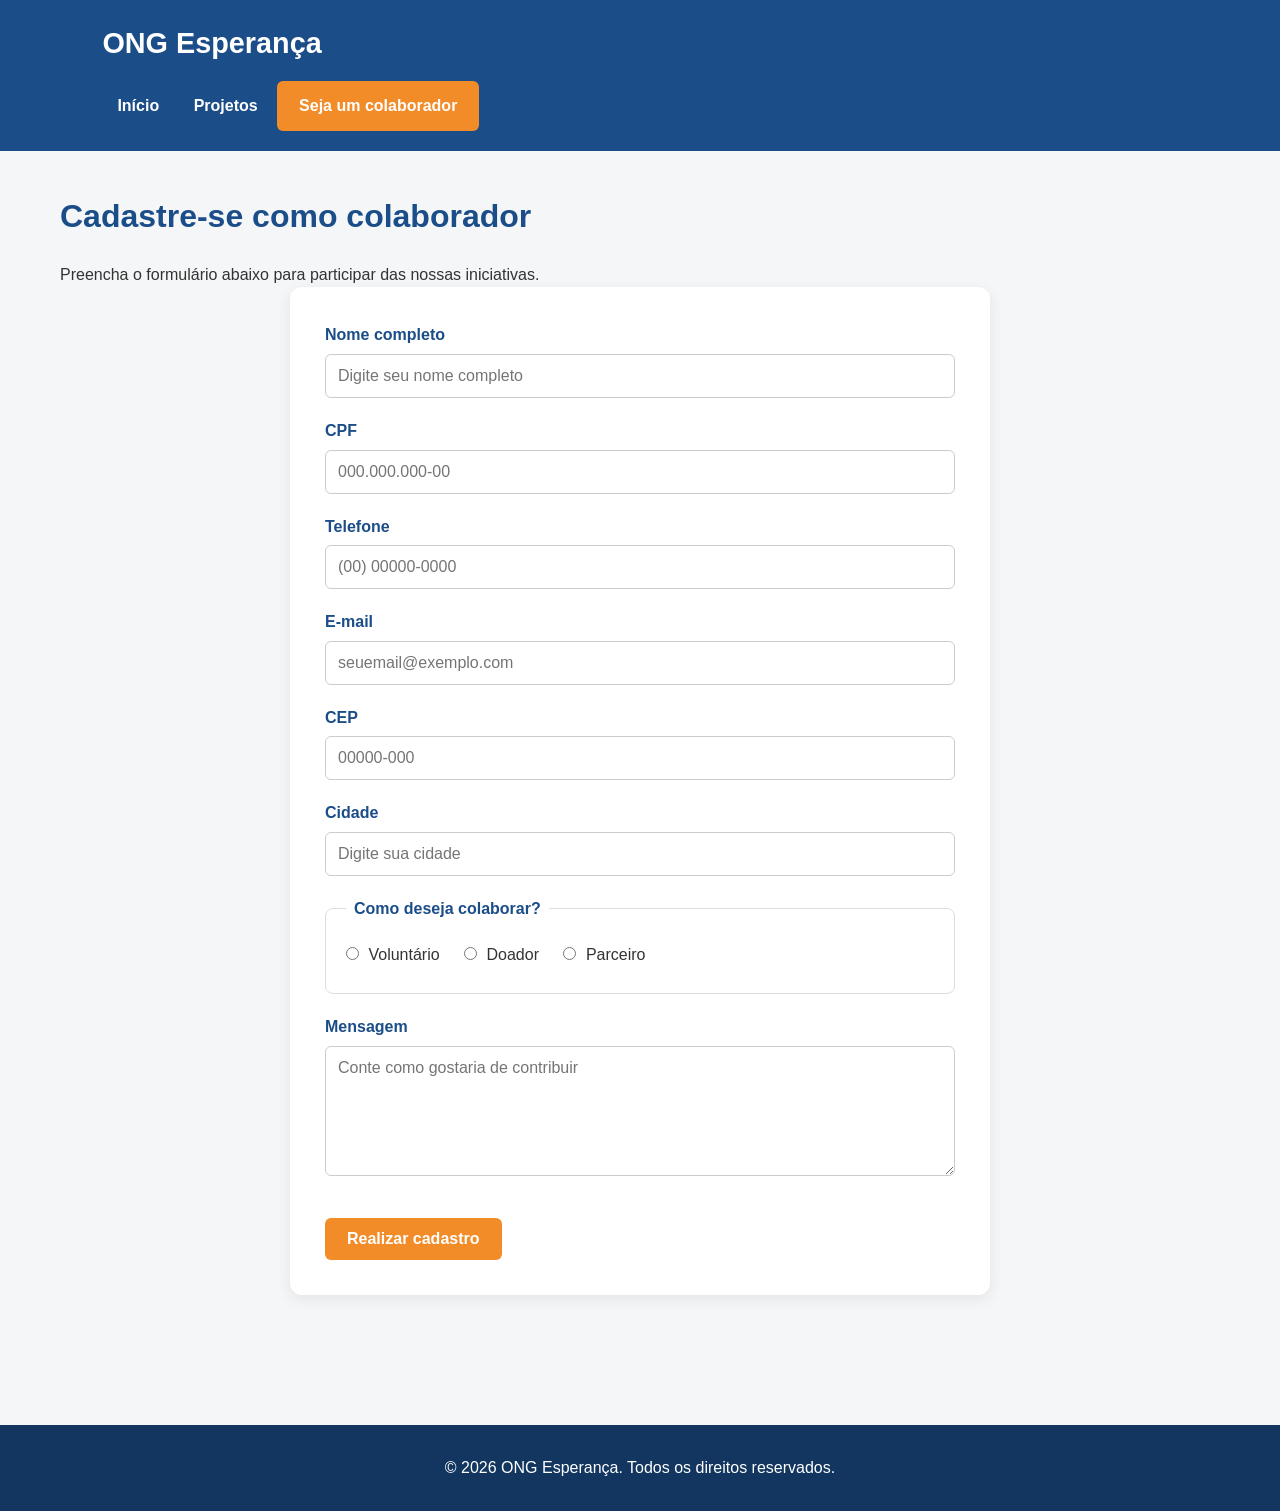
==== cadastro.html @ 1f538b8e "criacao do projeto" ====
<!DOCTYPE html>
<html lang="pt-BR">
<head>
    <meta charset="UTF-8">
    <meta name="viewport" content="width=device-width, initial-scale=1.0">
    <meta
        name="description"
        content="Cadastre-se para participar das iniciativas da ONG Esperança."
    >
    <title>ONG Esperança | Cadastro</title>
    <link rel="stylesheet" href="css/style.css">
</head>
<body>
<header>
    <div class="container">
        <h1>ONG Esperança</h1>
        <nav aria-label="Navegação principal">
            <a href="index.html">Início</a>
            <a href="projetos.html">Projetos</a>
            <a href="cadastro.html">Seja um colaborador</a>
        </nav>
    </div>
</header>
<main>
    <section>
        <div class="container">
            <h2>Cadastre-se como colaborador</h2>
            <p>
                Preencha o formulário abaixo para participar
                das nossas iniciativas.
            </p>
            <form action="#" method="post">
                <div class="campo">
                    <label for="nome">
                        Nome completo
                    </label>
                    <input
                        type="text"
                        id="nome"
                        name="nome"
                        required
                        minlength="3"
                        autocomplete="name"
                        placeholder="Digite seu nome completo"
                    >
                </div>
                <div class="campo">
                    <label for="cpf">
                        CPF
                    </label>
                    <input
                        type="text"
                        id="cpf"
                        name="cpf"
                        required
                        pattern="[0-9]{3}\.[0-9]{3}\.[0-9]{3}-[0-9]{2}"
                        placeholder="000.000.000-00"
                    >
                </div>
                <div class="campo">
                    <label for="telefone">
                        Telefone
                    </label>
                    <input
                        type="tel"
                        id="telefone"
                        name="telefone"
                        required
                        pattern="\([0-9]{2}\) [0-9]{5}-[0-9]{4}"
                        placeholder="(00) 00000-0000"
                    >
                </div>
                <div class="campo">
                    <label for="email">
                        E-mail
                    </label>
                    <input
                        type="email"
                        id="email"
                        name="email"
                        required
                        autocomplete="email"
                        placeholder="seuemail@exemplo.com"
                    >
                </div>
                <div class="campo">
                    <label for="cep">
                        CEP
                    </label>
                    <input
                        type="text"
                        id="cep"
                        name="cep"
                        required
                        pattern="[0-9]{5}-[0-9]{3}"
                        placeholder="00000-000"
                    >
                </div>
                <div class="campo">

                    <label for="cidade">
                        Cidade
                    </label>
                    <input
                        type="text"
                        id="cidade"
                        name="cidade"
                        required
                        autocomplete="address-level2"
                        placeholder="Digite sua cidade"
                    >
                </div>
                <fieldset>
                    <legend>
                        Como deseja colaborar?
                    </legend>
                    <label>
                        <input
                            type="radio"
                            name="tipo_colaborador"
                            value="voluntario"
                            required
                        >
                        Voluntário
                    </label>
                    <label>
                        <input
                            type="radio"
                            name="tipo_colaborador"
                            value="doador"
                        >
                        Doador
                    </label>
                    <label>
                        <input
                            type="radio"
                            name="tipo_colaborador"
                            value="parceiro"
                        >
                        Parceiro
                    </label>
                </fieldset>
                <div class="campo">
                    <label for="mensagem">
                        Mensagem
                    </label>
                    <textarea
                        id="mensagem"
                        name="mensagem"
                        rows="5"
                        placeholder="Conte como gostaria de contribuir"
                    ></textarea>
                </div>
                <button type="submit">
                    Realizar cadastro
                </button>
            </form>
        </div>
    </section>
</main>
<footer>
    <div class="container">
        <p>
            &copy; 2026 ONG Esperança. Todos os direitos reservados.
        </p>
    </div>
</footer>
</body>
</html>
---- css/style.css ----
/* ==============================
   CONFIGURAÇÕES GERAIS
================================= */

* {
    margin: 0;
    padding: 0;
    box-sizing: border-box;
}

:root {
    --azul: #1B4D89;
    --azul-escuro: #12365F;
    --laranja: #F28C28;
    --verde: #3A9D5D;
    --branco: #FFFFFF;
    --cinza-claro: #F4F6F8;
    --cinza: #666666;
    --texto: #333333;
}

html {
    scroll-behavior: smooth;
}

body {
    font-family: Arial, Helvetica, sans-serif;
    background-color: var(--cinza-claro);
    color: var(--texto);
    line-height: 1.6;
}


/* ==============================
   HEADER
================================= */

header {
    background-color: var(--azul);
    color: var(--branco);
    padding: 20px 8%;
    display: flex;
    justify-content: space-between;
    align-items: center;
    gap: 30px;
}

header h1 {
    font-size: 1.8rem;
    white-space: nowrap;
}


/* ==============================
   NAVEGAÇÃO
================================= */

nav ul {
    list-style: none;
    display: flex;
    gap: 10px;
}

nav a {
    color: var(--branco);
    text-decoration: none;
    font-weight: bold;
    padding: 10px 15px;
    border-radius: 6px;
    transition: 0.3s;
}

nav a:hover {
    background-color: var(--laranja);
    color: var(--branco);
}


/* ==============================
   MAIN
================================= */

main {
    max-width: 1200px;
    margin: 0 auto;
    padding: 40px 20px;
}

section {
    margin-bottom: 50px;
}

section h2 {
    color: var(--azul);
    margin-bottom: 20px;
    font-size: 2rem;
}

section h3 {
    color: var(--verde);
    margin-bottom: 10px;
}


/* ==============================
   DESTAQUE / HERO
================================= */

.hero {
    background: linear-gradient(
        135deg,
        var(--azul),
        var(--verde)
    );

    color: var(--branco);
    padding: 60px 40px;
    border-radius: 12px;
    text-align: center;
    margin-bottom: 40px;
}

.hero h2 {
    color: var(--branco);
    font-size: 2.5rem;
    margin-bottom: 15px;
}

.hero p {
    max-width: 750px;
    margin: 0 auto;
    font-size: 1.1rem;
}


/* ==============================
   IMAGENS
================================= */

img {
    max-width: 100%;
    height: auto;
    display: block;
}

.hero img {
    width: 100%;
    max-height: 400px;
    object-fit: cover;
    border-radius: 10px;
    margin-bottom: 25px;
}


/* ==============================
   CARDS DE PROJETOS
================================= */

article {
    background-color: var(--branco);
    border-radius: 10px;
    padding: 25px;
    margin-bottom: 25px;

    border-left: 5px solid var(--verde);

    box-shadow: 0 3px 10px rgba(0, 0, 0, 0.08);

    transition: transform 0.3s, box-shadow 0.3s;
}

article:hover {
    transform: translateY(-5px);

    box-shadow: 0 8px 20px rgba(0, 0, 0, 0.12);
}

article h3 {
    font-size: 1.4rem;
}


/* ==============================
   BOTÕES
================================= */

a[href*="cadastro"],
button {
    display: inline-block;

    background-color: var(--laranja);
    color: var(--branco);

    border: none;
    border-radius: 6px;

    padding: 12px 22px;

    font-size: 1rem;
    font-weight: bold;

    text-decoration: none;

    cursor: pointer;

    transition: 0.3s;

    margin-top: 15px;
}

a[href*="cadastro"]:hover,
button:hover {
    background-color: var(--verde);
    transform: translateY(-2px);
}


/* ==============================
   FORMULÁRIO
================================= */

form {
    background-color: var(--branco);

    max-width: 700px;
    margin: 0 auto;

    padding: 35px;

    border-radius: 12px;

    box-shadow: 0 4px 15px rgba(0, 0, 0, 0.08);
}

form div {
    margin-bottom: 20px;
}

label {
    display: block;

    font-weight: bold;

    margin-bottom: 6px;

    color: var(--azul);
}

input,
textarea {
    width: 100%;

    padding: 12px;

    border: 1px solid #cccccc;

    border-radius: 6px;

    font-family: inherit;
    font-size: 1rem;

    transition: 0.3s;
}

input:focus,
textarea:focus {
    outline: none;

    border-color: var(--azul);

    box-shadow: 0 0 0 3px rgba(27, 77, 137, 0.15);
}

textarea {
    min-height: 130px;
    resize: vertical;
}


/* ==============================
   RADIO BUTTONS
================================= */

fieldset {
    border: 1px solid #dddddd;
    border-radius: 8px;

    padding: 20px;

    margin-bottom: 20px;
}

legend {
    color: var(--azul);
    font-weight: bold;
    padding: 0 8px;
}

fieldset label {
    display: inline-block;
    margin-right: 20px;
    color: var(--texto);
    font-weight: normal;
}

fieldset input {
    width: auto;
    margin-right: 5px;
}


/* ==============================
   ENDEREÇO / CONTATO
================================= */

address {
    background-color: var(--branco);

    padding: 25px;

    border-radius: 10px;

    border-left: 5px solid var(--laranja);

    font-style: normal;
}

address a {
    color: var(--azul);
    font-weight: bold;
}


/* ==============================
   FOOTER
================================= */

footer {
    background-color: var(--azul-escuro);

    color: var(--branco);

    text-align: center;

    padding: 30px 20px;

    margin-top: 40px;
}

footer a {
    color: var(--laranja);
    text-decoration: none;
}

footer a:hover {
    text-decoration: underline;
}


/* ==============================
   RESPONSIVIDADE
================================= */

@media (max-width: 768px) {

    header {
        flex-direction: column;
        text-align: center;
        padding: 20px;
    }

    header h1 {
        font-size: 1.5rem;
    }

    nav ul {
        flex-direction: column;
        width: 100%;
    }

    nav a {
        display: block;
    }

    main {
        padding: 25px 15px;
    }

    .hero {
        padding: 40px 20px;
    }

    .hero h2 {
        font-size: 2rem;
    }

    form {
        padding: 25px 20px;
    }

    fieldset label {
        display: block;
        margin-bottom: 10px;
    }
}
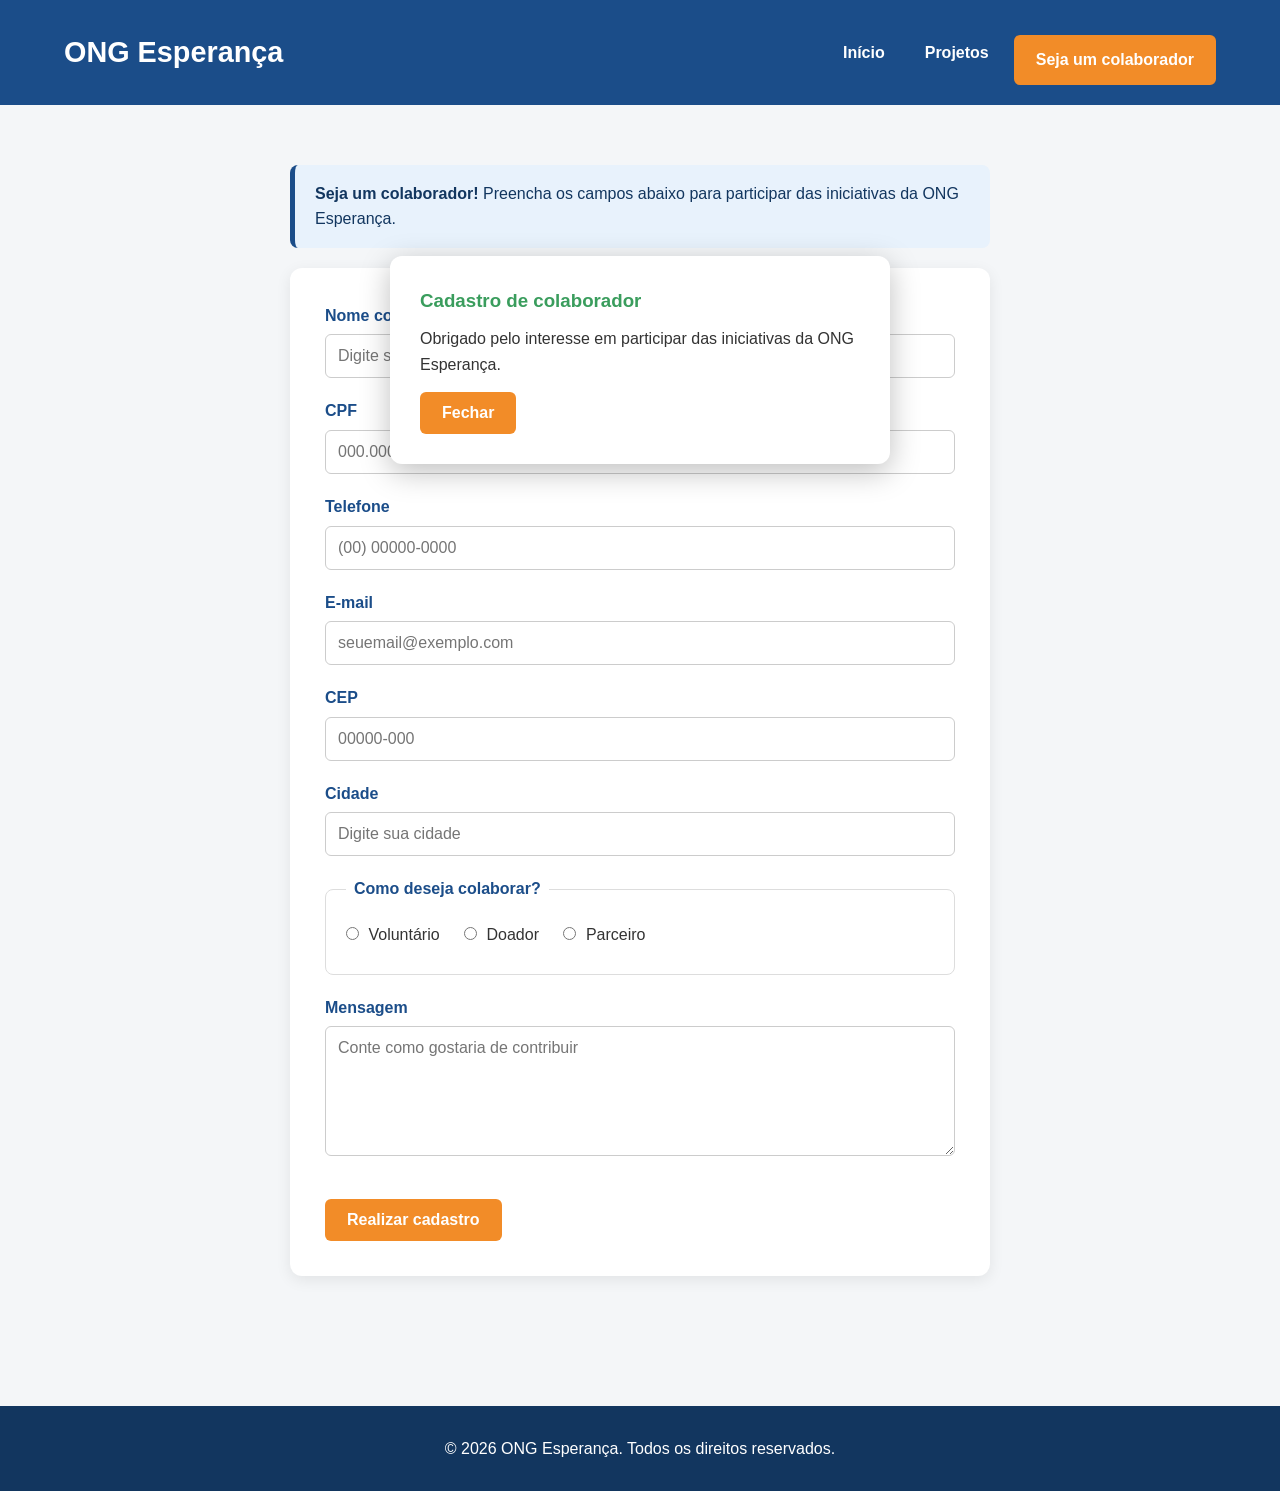
==== commit 7151f0e9: "adicionado badges e alertas" ====
--- a/cadastro.html
+++ b/cadastro.html
@@ -24,11 +24,11 @@
 <main>
     <section>
         <div class="container">
-            <h2>Cadastre-se como colaborador</h2>
-            <p>
-                Preencha o formulário abaixo para participar
-                das nossas iniciativas.
-            </p>
+            <div class="alerta alerta-info" role="alert">
+                <strong>Seja um colaborador!</strong>
+                Preencha os campos abaixo para participar das iniciativas
+                da ONG Esperança.
+            </div>
             <form action="#" method="post">
                 <div class="campo">
                     <label for="nome">
@@ -155,6 +155,18 @@
                     Realizar cadastro
                 </button>
             </form>
+            <dialog class="modal-exemplo" open>
+                <h3>Cadastro de colaborador</h3>
+
+                <p>
+                    Obrigado pelo interesse em participar das iniciativas
+                    da ONG Esperança.
+                </p>
+
+                <button type="button">
+                    Fechar
+                </button>
+            </dialog>
         </div>
     </section>
 </main>
--- a/css/style.css
+++ b/css/style.css
@@ -38,13 +38,22 @@
 header {
     background-color: var(--azul);
     color: var(--branco);
-    padding: 20px 8%;
+    padding: 20px 0;
+}
+
+header .container {
     display: flex;
     justify-content: space-between;
     align-items: center;
     gap: 30px;
 }
 
+.container {
+    width: 90%;
+    max-width: 1200px;
+    margin: 0 auto;
+}
+
 header h1 {
     font-size: 1.8rem;
     white-space: nowrap;
@@ -55,9 +64,9 @@
    NAVEGAÇÃO
 ================================= */
 
-nav ul {
-    list-style: none;
+nav {
     display: flex;
+    align-items: center;
     gap: 10px;
 }
 
@@ -356,6 +365,68 @@
     text-decoration: underline;
 }
 
+/* ==============================
+   BADGES
+================================= */
+
+.badge {
+    display: inline-block;
+    padding: 5px 10px;
+    margin-bottom: 12px;
+
+    border-radius: 20px;
+
+    color: var(--branco);
+
+    font-size: 0.8rem;
+    font-weight: bold;
+}
+
+.badge-verde {
+    background-color: var(--verde);
+}
+
+.badge-laranja {
+    background-color: var(--laranja);
+}
+
+.badge-azul {
+    background-color: var(--azul);
+}
+
+/* ==============================
+   ALERTAS
+================================= */
+
+.alerta {
+    max-width: 700px;
+    margin: 20px auto;
+
+    padding: 16px 20px;
+
+    border-radius: 8px;
+
+    border-left: 5px solid;
+}
+
+.alerta-info {
+    background-color: #e8f2fc;
+    border-color: var(--azul);
+    color: var(--azul-escuro);
+}
+
+.alerta-sucesso {
+    background-color: #e8f6ed;
+    border-color: var(--verde);
+    color: #24663c;
+}
+
+.alerta-erro {
+    background-color: #fdecec;
+    border-color: #c0392b;
+    color: #922b21;
+}
+
 
 /* ==============================
    RESPONSIVIDADE
@@ -402,4 +473,30 @@
         display: block;
         margin-bottom: 10px;
     }
+}
+
+/* ==============================
+   MODAL
+================================= */
+
+.modal-exemplo {
+    position: fixed;
+
+    top: 40%;
+    left: 50%;
+    transform: translate(-50%, -50%);
+
+    max-width: 500px;
+    width: 90%;
+
+    padding: 30px;
+
+    border: none;
+    border-radius: 12px;
+
+    box-shadow: 0 8px 30px rgba(0, 0, 0, 0.25);
+
+    color: var(--texto);
+
+    z-index: 1000;
 }
